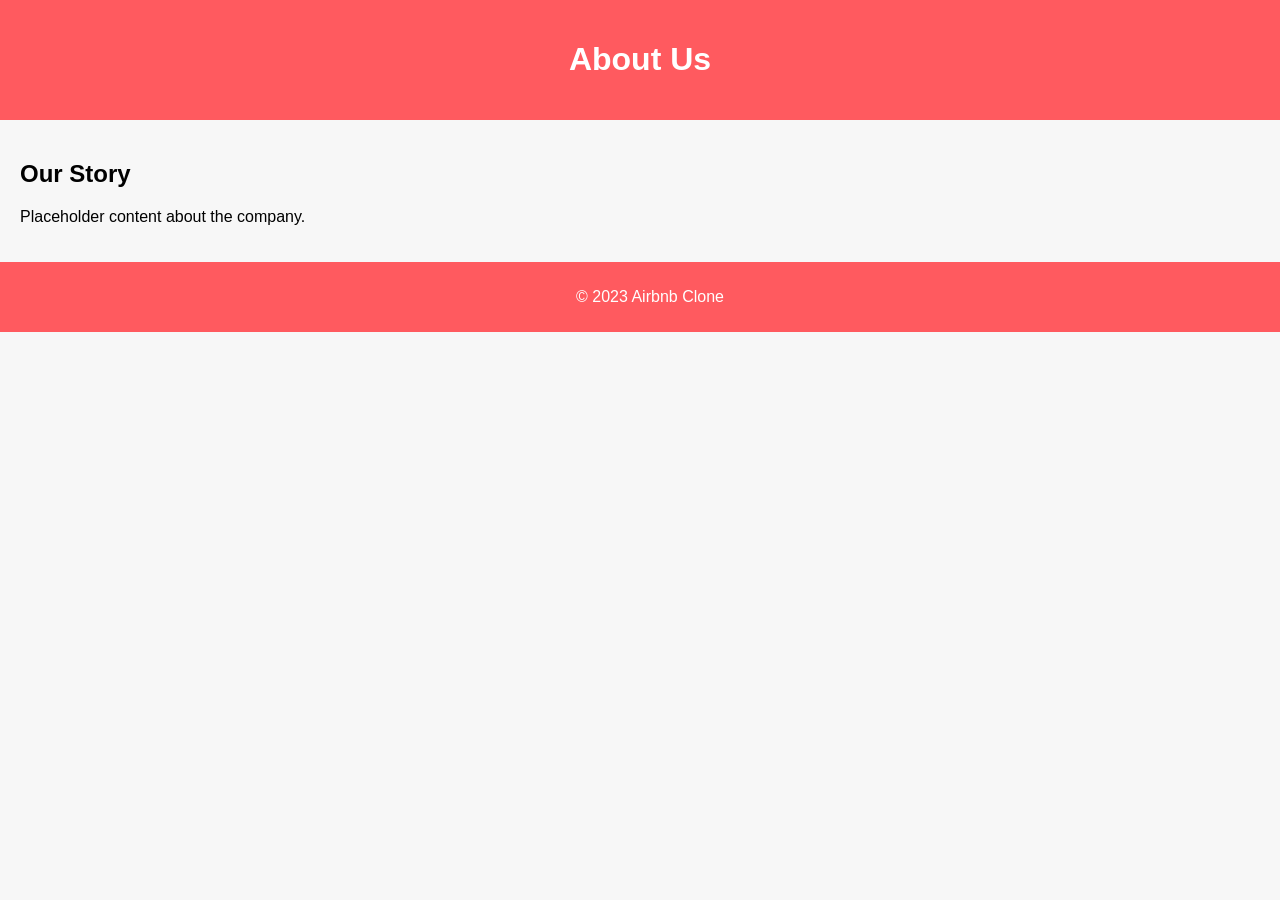
==== about.html @ 80e8a0d0 "pagina web de ejemplo" ====
<!DOCTYPE html>
<html lang="en">
<head>
    <meta charset="UTF-8">
    <meta name="viewport" content="width=device-width, initial-scale=1.0">
    <link rel="stylesheet" href="css/styles.css">
    <title>About - Airbnb Clone</title>
</head>
<body>
    <header>
        <h1>About Us</h1>
    </header>
    <main>
        <section>
            <h2>Our Story</h2>
            <p>Placeholder content about the company.</p>
        </section>
    </main>
    <footer>
        <p>&copy; 2023 Airbnb Clone</p>
    </footer>
    <script src="js/scripts.js"></script>
</body>
</html>
---- css/styles.css ----
body {
    font-family: Arial, sans-serif;
    margin: 0;
    padding: 0;
    background-color: #f7f7f7;
}

header {
    background-color: #ff5a5f;
    color: white;
    padding: 20px;
    text-align: center;
}

main {
    padding: 20px;
}

footer {
    text-align: center;
    padding: 10px;
    background-color: #ff5a5f;
    color: white;
    position: relative;
    bottom: 0;
    width: 100%;
}
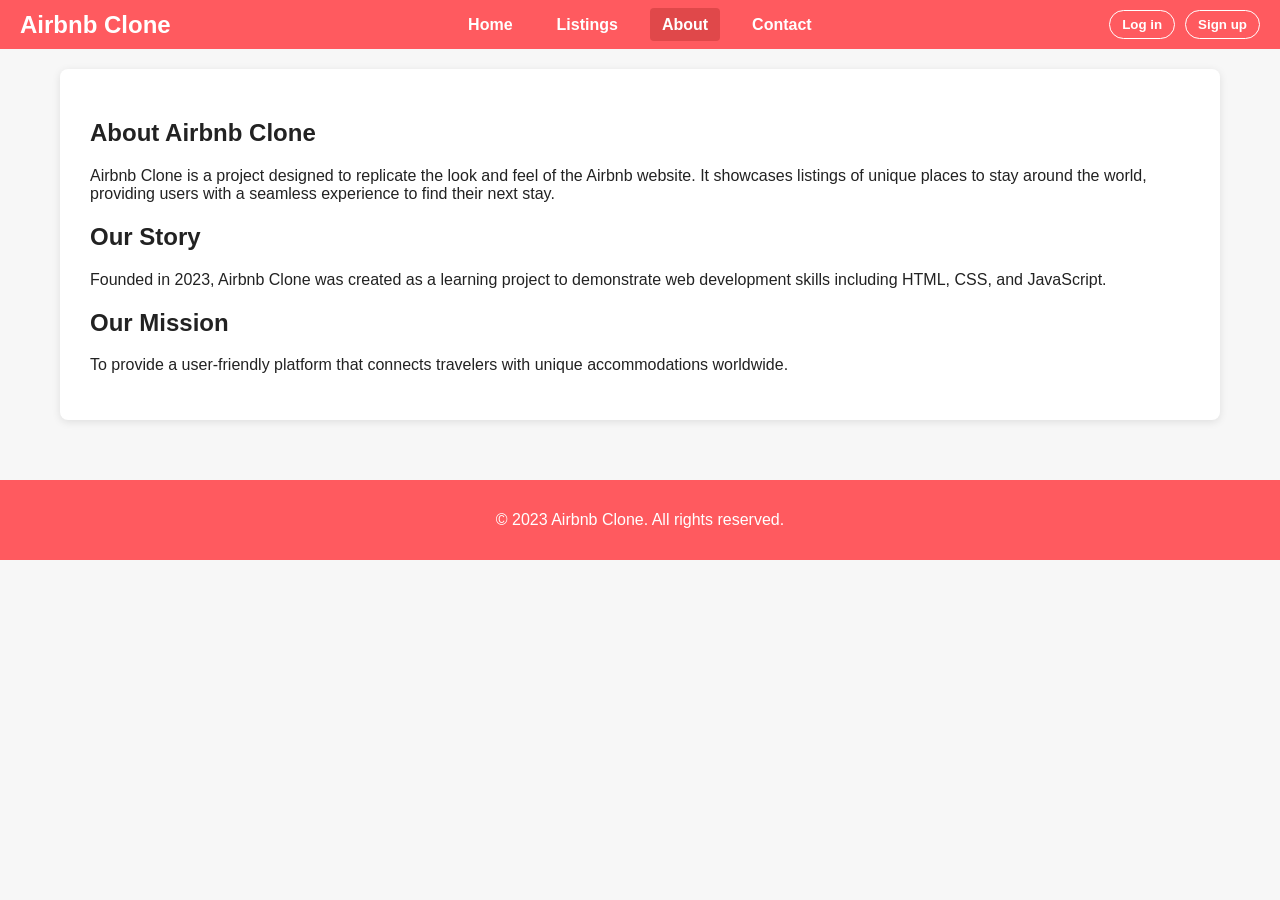
==== commit cbc36da2: "modified:   about.html 	modified:   contact.html 	modified:   css/styles.css 	new file:   images/lis" ====
--- a/about.html
+++ b/about.html
@@ -1,23 +1,39 @@
 <!DOCTYPE html>
 <html lang="en">
 <head>
-    <meta charset="UTF-8">
-    <meta name="viewport" content="width=device-width, initial-scale=1.0">
-    <link rel="stylesheet" href="css/styles.css">
-    <title>About - Airbnb Clone</title>
+    <meta charset="UTF-8" />
+    <meta name="viewport" content="width=device-width, initial-scale=1" />
+    <title>Airbnb Clone - About Us</title>
+    <link rel="stylesheet" href="css/styles.css" />
 </head>
 <body>
     <header>
-        <h1>About Us</h1>
+        <nav class="navbar">
+            <div class="logo">Airbnb Clone</div>
+            <ul class="nav-links">
+                <li><a href="index.html">Home</a></li>
+                <li><a href="listings.html">Listings</a></li>
+                <li><a href="about.html" class="active">About</a></li>
+                <li><a href="contact.html">Contact</a></li>
+            </ul>
+            <div class="nav-actions">
+                <button class="btn-login">Log in</button>
+                <button class="btn-signup">Sign up</button>
+            </div>
+        </nav>
     </header>
     <main>
-        <section>
+        <section class="about-page">
+            <h1>About Airbnb Clone</h1>
+            <p>Airbnb Clone is a project designed to replicate the look and feel of the Airbnb website. It showcases listings of unique places to stay around the world, providing users with a seamless experience to find their next stay.</p>
             <h2>Our Story</h2>
-            <p>Placeholder content about the company.</p>
+            <p>Founded in 2023, Airbnb Clone was created as a learning project to demonstrate web development skills including HTML, CSS, and JavaScript.</p>
+            <h2>Our Mission</h2>
+            <p>To provide a user-friendly platform that connects travelers with unique accommodations worldwide.</p>
         </section>
     </main>
     <footer>
-        <p>&copy; 2023 Airbnb Clone</p>
+        <p>&copy; 2023 Airbnb Clone. All rights reserved.</p>
     </footer>
     <script src="js/scripts.js"></script>
 </body>
--- a/css/styles.css
+++ b/css/styles.css
@@ -1,27 +1,230 @@
+/* Reset and base styles */
+* {
+    box-sizing: border-box;
+}
+
 body {
-    font-family: Arial, sans-serif;
+    font-family: 'Arial', sans-serif;
     margin: 0;
     padding: 0;
     background-color: #f7f7f7;
-}
-
-header {
+    color: #222;
+}
+
+/* Navbar styles */
+.navbar {
+    display: flex;
+    justify-content: space-between;
+    align-items: center;
     background-color: #ff5a5f;
-    color: white;
-    padding: 20px;
-    text-align: center;
-}
-
+    padding: 10px 20px;
+    color: white;
+}
+
+.logo {
+    font-size: 1.5rem;
+    font-weight: bold;
+}
+
+.nav-links {
+    list-style: none;
+    display: flex;
+    gap: 20px;
+    margin: 0;
+    padding: 0;
+}
+
+.nav-links li a {
+    color: white;
+    text-decoration: none;
+    font-weight: 600;
+    padding: 8px 12px;
+    border-radius: 4px;
+    transition: background-color 0.3s ease;
+}
+
+.nav-links li a:hover,
+.nav-links li a.active {
+    background-color: #e0484a;
+}
+
+/* Nav actions buttons */
+.nav-actions {
+    display: flex;
+    gap: 10px;
+}
+
+.btn-login,
+.btn-signup {
+    background-color: transparent;
+    border: 1px solid white;
+    color: white;
+    padding: 6px 12px;
+    border-radius: 20px;
+    cursor: pointer;
+    font-weight: 600;
+    transition: background-color 0.3s ease, color 0.3s ease;
+}
+
+.btn-login:hover,
+.btn-signup:hover {
+    background-color: white;
+    color: #ff5a5f;
+}
+
+/* Main content */
 main {
     padding: 20px;
-}
-
+    max-width: 1200px;
+    margin: 0 auto;
+}
+
+/* Hero section */
+.hero {
+    text-align: center;
+    padding: 60px 20px;
+    background-image: url('../images/hero-bg.jpg');
+    background-size: cover;
+    background-position: center;
+    color: white;
+    border-radius: 8px;
+    margin-bottom: 40px;
+}
+
+.hero h1 {
+    font-size: 3rem;
+    margin-bottom: 10px;
+}
+
+.hero p {
+    font-size: 1.25rem;
+    margin-bottom: 20px;
+}
+
+.search-input {
+    padding: 12px 20px;
+    width: 100%;
+    max-width: 400px;
+    border: none;
+    border-radius: 30px;
+    font-size: 1rem;
+}
+
+/* Listings grid */
+.listings-grid {
+    display: grid;
+    grid-template-columns: repeat(auto-fit, minmax(280px, 1fr));
+    gap: 20px;
+}
+
+.listing-card {
+    background-color: white;
+    border-radius: 8px;
+    overflow: hidden;
+    box-shadow: 0 2px 8px rgb(0 0 0 / 0.1);
+    transition: box-shadow 0.3s ease;
+    cursor: pointer;
+}
+
+.listing-card:hover {
+    box-shadow: 0 4px 16px rgb(0 0 0 / 0.2);
+}
+
+.listing-card img {
+    width: 100%;
+    height: 180px;
+    object-fit: cover;
+}
+
+.listing-info {
+    padding: 15px;
+}
+
+.listing-info h3 {
+    margin: 0 0 10px 0;
+    font-size: 1.25rem;
+}
+
+.listing-info p {
+    margin: 5px 0;
+    color: #555;
+}
+
+.price {
+    font-weight: bold;
+    color: #ff5a5f;
+}
+
+/* About and Contact pages */
+.about-page,
+.contact-page {
+    background-color: white;
+    padding: 30px;
+    border-radius: 8px;
+    box-shadow: 0 2px 8px rgb(0 0 0 / 0.1);
+}
+
+/* Contact form */
+.contact-form {
+    display: flex;
+    flex-direction: column;
+    gap: 15px;
+    max-width: 500px;
+}
+
+.contact-form label {
+    font-weight: 600;
+}
+
+.contact-form input,
+.contact-form textarea {
+    padding: 10px;
+    border: 1px solid #ccc;
+    border-radius: 6px;
+    font-size: 1rem;
+    resize: vertical;
+}
+
+.contact-form button.btn-submit {
+    background-color: #ff5a5f;
+    color: white;
+    border: none;
+    padding: 12px;
+    border-radius: 30px;
+    font-size: 1rem;
+    cursor: pointer;
+    font-weight: 600;
+    transition: background-color 0.3s ease;
+}
+
+.contact-form button.btn-submit:hover {
+    background-color: #e0484a;
+}
+
+/* Footer */
 footer {
     text-align: center;
-    padding: 10px;
+    padding: 15px 20px;
     background-color: #ff5a5f;
     color: white;
     position: relative;
     bottom: 0;
     width: 100%;
-}
+    margin-top: 40px;
+}
+
+/* Responsive */
+@media (max-width: 768px) {
+    .nav-links {
+        display: none;
+    }
+    .nav-actions {
+        display: none;
+    }
+    .navbar {
+        justify-content: center;
+    }
+    .hero h1 {
+        font-size: 2rem;
+    }
+}
